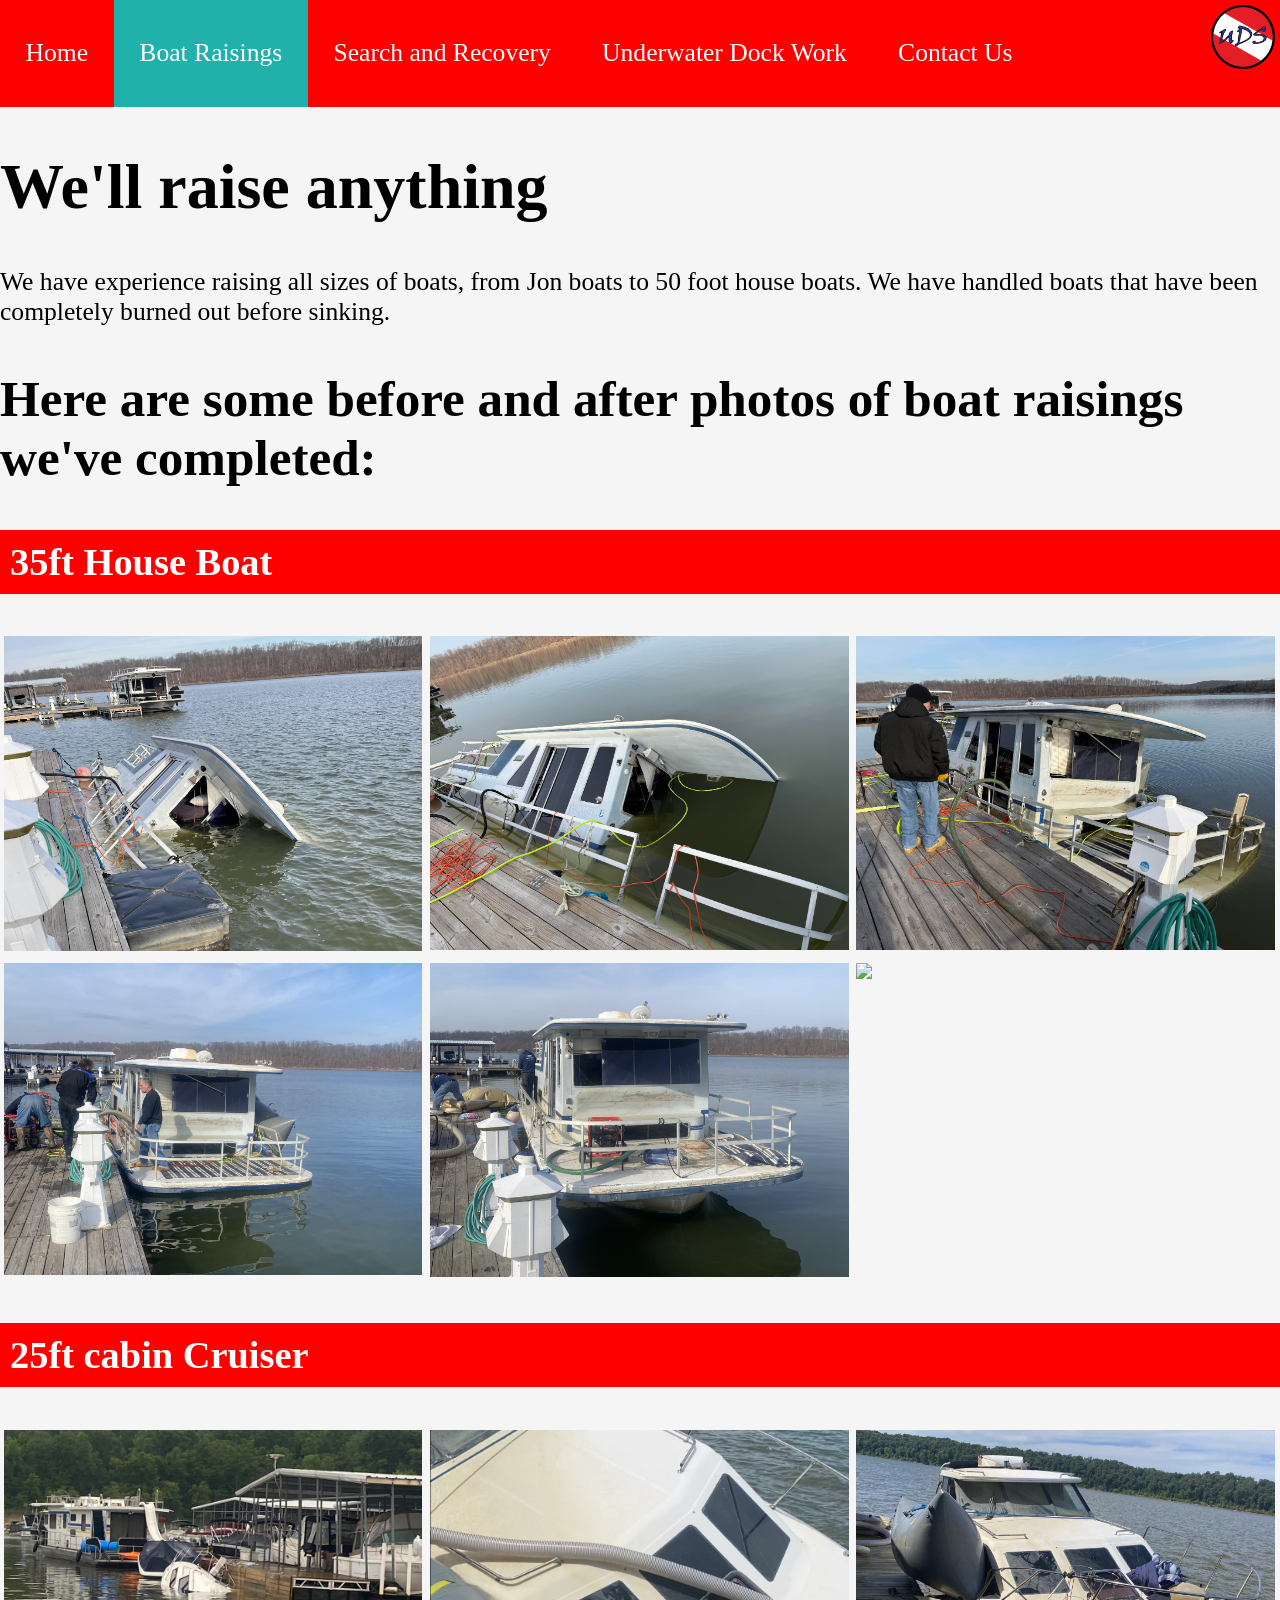
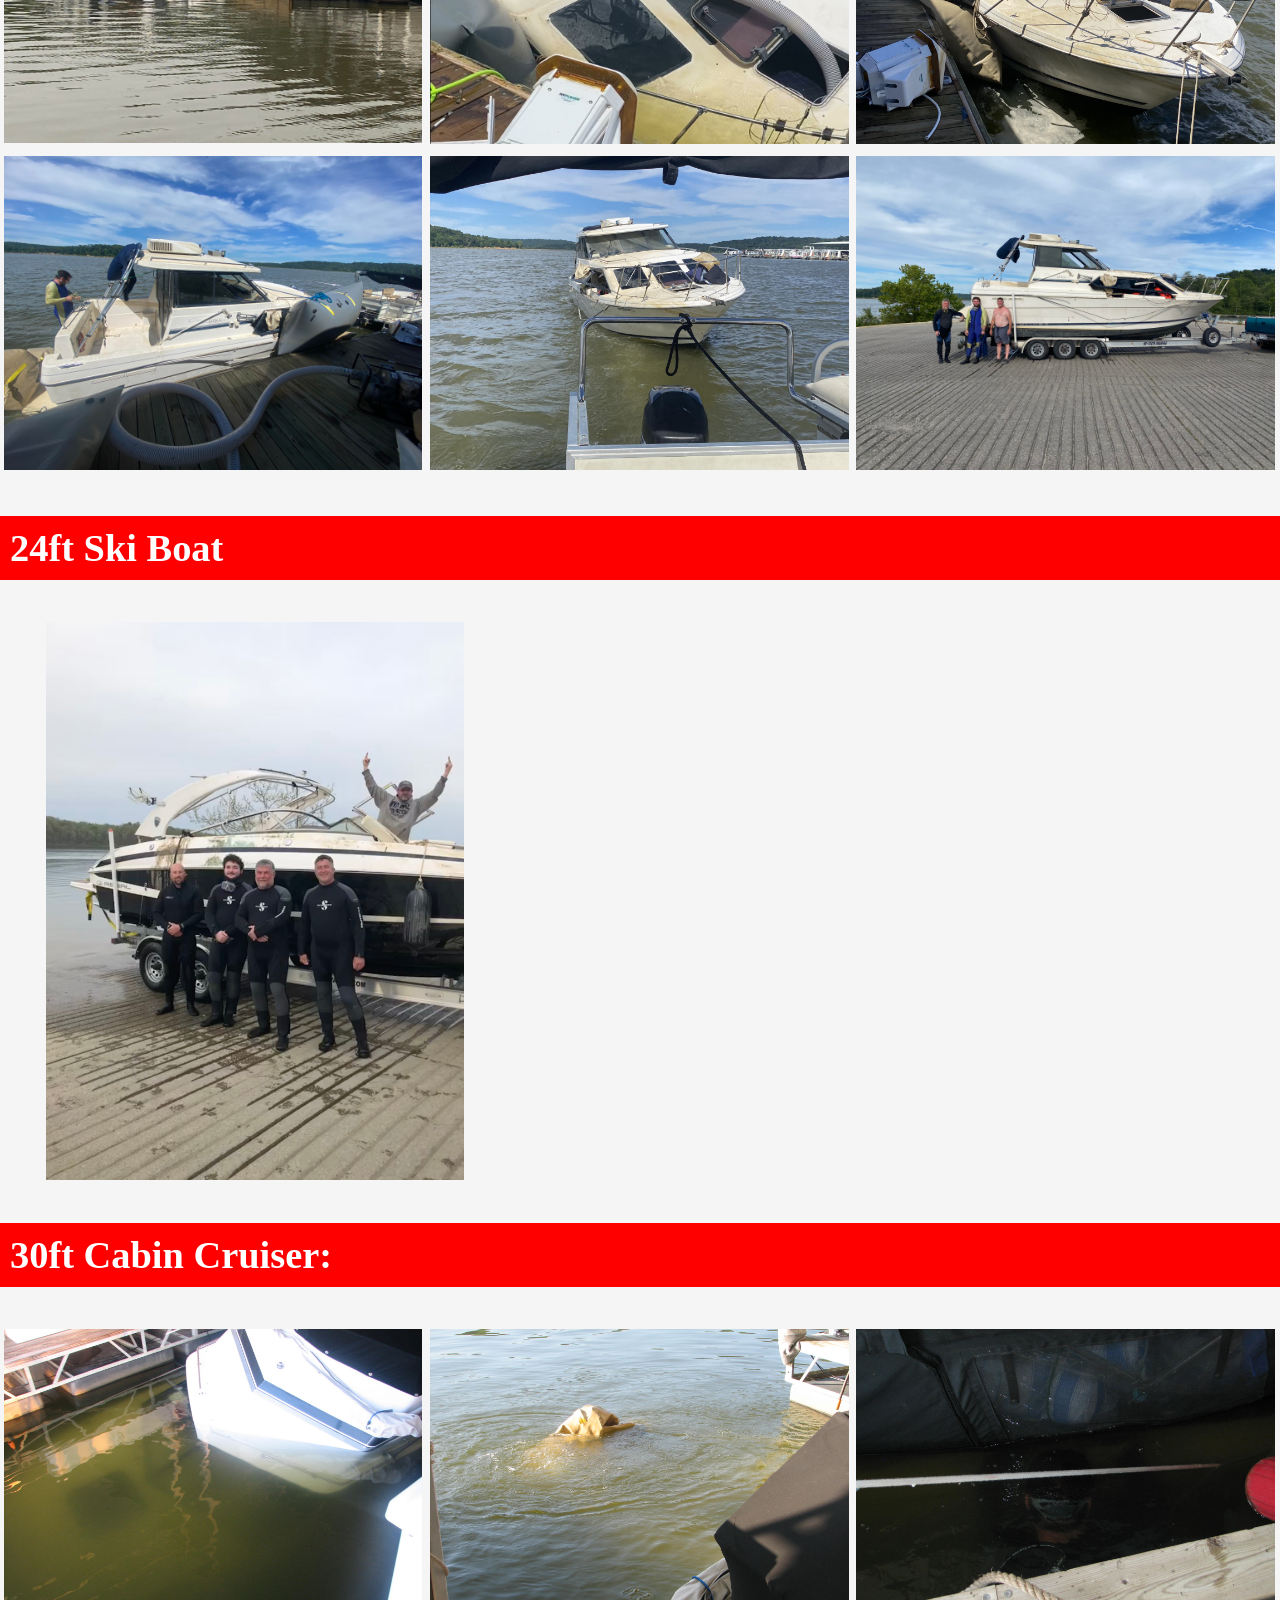
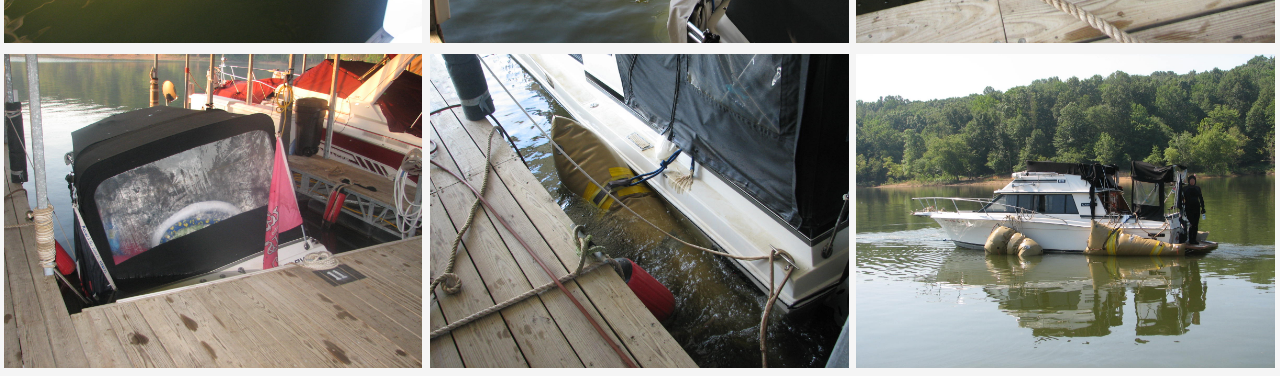
==== boatRaisings.html @ 9f6061a1 "Basic design and most of the layout for boat raising page done" ====
<!DOCTYPE html>
<html lang="en">
<head>
    <meta charset="UTF-8">
    <link rel="stylesheet" href="styles.css">
    <title>Underwater Diving Services</title>
    <link rel="icon" type="image/x-icon" href="image/png/Icon.png">
    <meta name="viewport" content="width=device-width, initial-scale=1.0">
</head>
<ul class="navbar">
    <li><a href="home.html">Home</a></li>
    <li><a href="boatRaisings.html" class="active">Boat Raisings</a></li>
    <li><a href="searchAndRecovery.html">Search and Recovery </a></li>
    <li><a href="underwaterDockWork.html">Underwater Dock Work</a></li>
    <li><a href="contactus.html">Contact Us</a></li>
    <li class="right"><img src="image/png/Logo.png" alt="UDS Logo"></li>
</ul>
<body>
    <h1>We'll raise anything</h1>
    <p>We have experience raising all sizes of boats, from Jon boats to 50 foot house boats. We have handled boats that have been completely burned out before sinking.</p>
    <h2>Here are some before and after photos of boat raisings we've completed:</h2>
    <h3 class="bar">35ft House Boat</h3>
    <div class="gallery">
        <div class="gallery-item">
            <img src="image/jpeg/Boat_Raising/2026/1.jpeg">
        </div>
        <div class="gallery-item">
            <img src="image/jpeg/Boat_Raising/2026/2.jpeg">
        </div>
        <div class="gallery-item">
            <img src="image/jpeg/Boat_Raising/2026/3.jpeg">
        </div>
        <div class="gallery-item">
            <img src="image/jpeg/Boat_Raising/2026/4.jpeg">
        </div>
        <div class="gallery-item">
            <img src="image/jpeg/Boat_Raising/2026/5.jpeg">
        </div>
        <div class="gallery-item">
            <img src="image/jpeg/Boat_Raising/2026/6.jpeg">
        </div>
    </div>

    <h3 class="bar">25ft cabin Cruiser</h3>
    <div class="gallery">
        <div class="gallery-item">
            <img src="image/jpeg/Boat_Raising/2024/1.jpeg">
        </div>
        <div class="gallery-item">
            <img src="image/jpeg/Boat_Raising/2024/2.jpg">
        </div>
        <div class="gallery-item">
            <img src="image/jpeg/Boat_Raising/2024/3.jpeg">
        </div>
        <div class="gallery-item">
            <img src="image/jpeg/Boat_Raising/2024/4.jpeg">
        </div>
        <div class="gallery-item">
            <img src="image/jpeg/Boat_Raising/2024/5.jpeg">
        </div>
        <div class="gallery-item">
            <img src="image/jpeg/Boat_Raising/2024/6.jpeg">
        </div>
    </div>

    
    <h3 class="bar">24ft Ski Boat</h3>
    <div class="gallery">
        <div class="gallery-item">
            <img src="image/jpeg/Boat_Raising/2022/6.jpeg" alt="Completed boat raising with boat on trailer" width="29%" style="margin-left: 10%; margin-right: 10%; float: left;"></img>
        </div>
    </div>
    <h3 class="bar">30ft Cabin Cruiser:</h3>
    <div class="gallery">
        <div class="gallery-item">
            <img src="image/jpeg/Boat_Raising/2011/1.JPG">
        </div>
        <div class="gallery-item">
            <img src="image/jpeg/Boat_Raising/2011/2.JPG">
        </div>
        <div class="gallery-item">
            <img src="image/jpeg/Boat_Raising/2011/3.JPG">
        </div>
        <div class="gallery-item">
            <img src="image/jpeg/Boat_Raising/2011/4.JPG">
        </div>
        <div class="gallery-item">
            <img src="image/jpeg/Boat_Raising/2011/5.JPG">
        </div>
        <div class="gallery-item">
            <img src="image/jpeg/Boat_Raising/2011/6.JPG">
        </div>
    </div>
      
</body>
</html>
---- styles.css ----
body {
    background-color: whitesmoke;
    margin: 0;
}

h1 {
  font-size: 5vw;
}
h2 {
  font-size: 4vw;
}
h3 {
  font-size: 3vw;
}
p {
  font-size: 2vw;
}

h3.bar {
  background-color: red;
  color: white;
  padding: 10px;
}


ul.navbar {
  list-style-type: none;
  margin: 0;
  padding: 0;
  overflow: hidden;
  background-color: red;
}

ul.navbar li {
  float: left;
}

ul.navbar li a{
  display: block;
  color: white;
  text-align: center;
  padding: 3vw 2vw;
  text-decoration: none;
  font-size: 2vw;
}

ul.navbar li a:hover {
  background-color: darkred;
}

ul.navbar li a.active {
  background-color: lightseagreen;
}

ul.navbar li.right {
    float: right;
}

ul.navbar li img {
    display: block;
    height: 5vw;
    width: auto;
    padding: 5px;
}

div.twoColumn {
    float: left;
    width: 50%;
    box-sizing: border-box;
    padding: 10px;
}

div.gallery {
  display: flex;
  flex-wrap: wrap;
  justify-content: flex-start;
}

@media screen and (min-width: 500px) {
  div.gallery-item {
    margin: .3%;
    border: .5% solid #ccc;
    width: 32.70%;
  }
}
@media screen and (max-width: 500px) {
  div.gallery-item {
    margin: .25%;
    border: .5% solid #ccc;
    width: 49%;
  }

  p {
    font-size: 3vw;
  }
}

div.gallery-item img {
  width: 100%;
  height: auto;
}
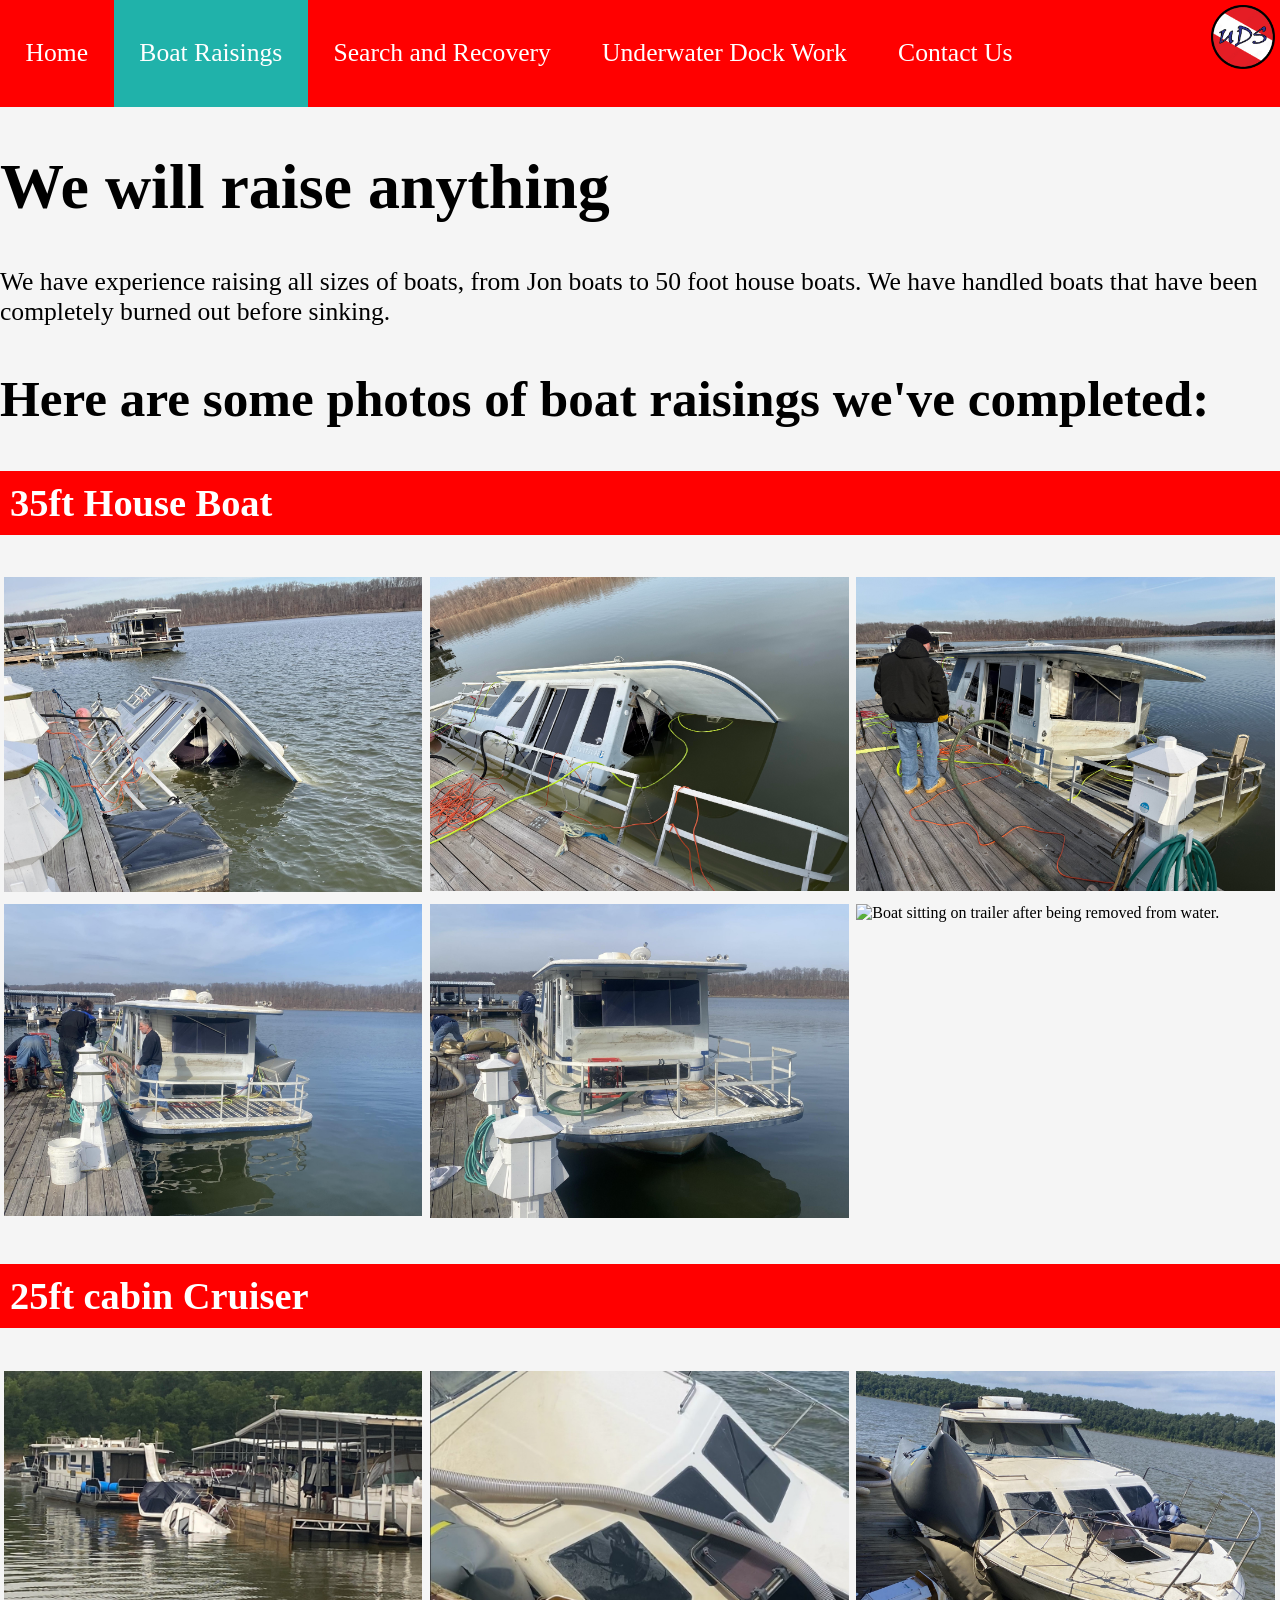
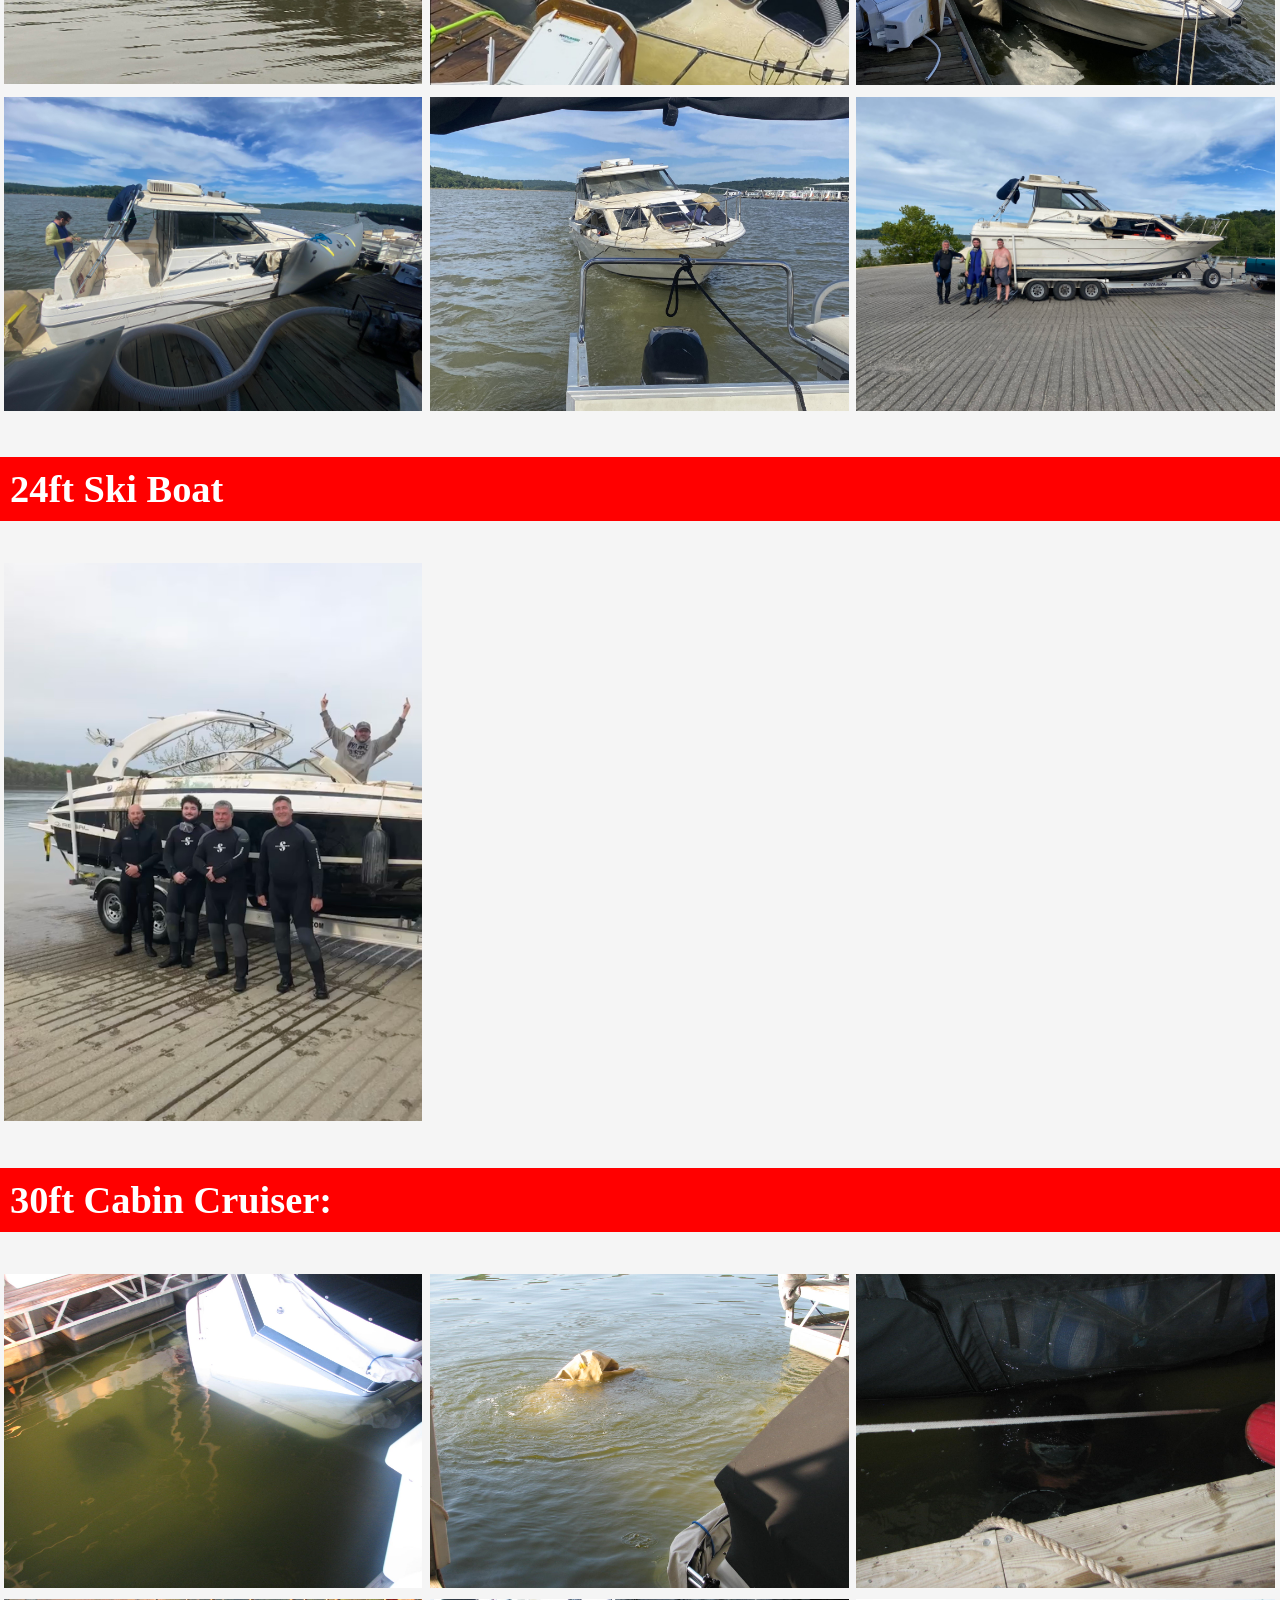
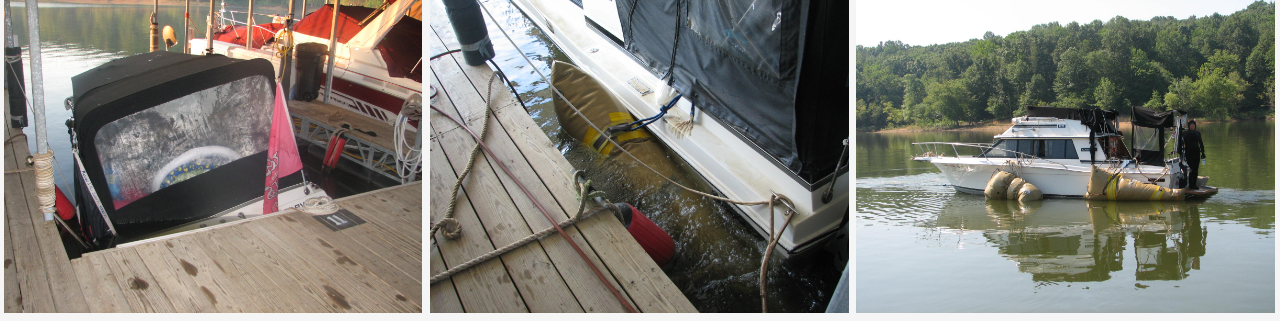
==== commit 6857f668: "added alt text to images" ====
--- a/boatRaisings.html
+++ b/boatRaisings.html
@@ -16,79 +16,83 @@
     <li class="right"><img src="image/png/Logo.png" alt="UDS Logo"></li>
 </ul>
 <body>
-    <h1>We'll raise anything</h1>
-    <p>We have experience raising all sizes of boats, from Jon boats to 50 foot house boats. We have handled boats that have been completely burned out before sinking.</p>
-    <h2>Here are some before and after photos of boat raisings we've completed:</h2>
-    <h3 class="bar">35ft House Boat</h3>
-    <div class="gallery">
-        <div class="gallery-item">
-            <img src="image/jpeg/Boat_Raising/2026/1.jpeg">
+    <div class="margins">
+        <h1>We will raise anything</h1>
+        <p>We have experience raising all sizes of boats, from Jon boats to 50 
+            foot house boats. We have handled boats that have been completely 
+            burned out before sinking.</p>
+        <h2>Here are some photos of boat raisings we've completed:</h2>
+        <h3 class="bar">35ft House Boat</h3>
+        <div class="gallery">
+            <div class="gallery-item">
+                <img src="image/jpeg/Boat_Raising/2026/1.jpeg" alt="Boat resting on it's side on the lake bed.">
+            </div>
+            <div class="gallery-item">
+                <img src="image/jpeg/Boat_Raising/2026/2.jpeg"  alt="Boat resting on it's side on the lake bed with Lift bags attached.">
+            </div>
+            <div class="gallery-item">
+                <img src="image/jpeg/Boat_Raising/2026/3.jpeg" alt="Boat with water line at the railing tilted slightly to starboard.">
+            </div>
+            <div class="gallery-item">
+                <img src="image/jpeg/Boat_Raising/2026/4.jpeg" alt="Boat with the water line just below the deck.">
+            </div>
+            <div class="gallery-item">
+                <img src="image/jpeg/Boat_Raising/2026/5.jpeg" alt="Boat resting as normal with lift bags removed.">
+            </div>
+            <div class="gallery-item">
+                <img src="image/jpeg/Boat_Raising/2026/6.jpeg" alt="Boat sitting on trailer after being removed from water.">
+            </div>
         </div>
-        <div class="gallery-item">
-            <img src="image/jpeg/Boat_Raising/2026/2.jpeg">
+
+        <h3 class="bar">25ft cabin Cruiser</h3>
+        <div class="gallery">
+            <div class="gallery-item">
+                <img src="image/jpeg/Boat_Raising/2024/1.jpeg" alt="Rear end of boat sitting on lake bottom with the bow being held at surface by dock lines.">
+            </div>
+            <div class="gallery-item">
+                <img src="image/jpeg/Boat_Raising/2024/2.jpg" alt="Boat being pumped out after being raised by lift bags.">
+            </div>
+            <div class="gallery-item">
+                <img src="image/jpeg/Boat_Raising/2024/3.jpeg" alt="Boat floating as normal with lift bags still attached.">
+            </div>
+            <div class="gallery-item">
+                <img src="image/jpeg/Boat_Raising/2024/4.jpeg" alt="Boat floating as normal while lift bags are being removed.">
+            </div>
+            <div class="gallery-item">
+                <img src="image/jpeg/Boat_Raising/2024/5.jpeg" alt="Boat being towed to boat ramp where trailer is waiting.">
+            </div>
+            <div class="gallery-item">
+                <img src="image/jpeg/Boat_Raising/2024/6.jpeg" alt="Boat on trailer after being removed from water with divers standing infront of the boat.">
+            </div>
         </div>
-        <div class="gallery-item">
-            <img src="image/jpeg/Boat_Raising/2026/3.jpeg">
+
+        
+        <h3 class="bar">24ft Ski Boat</h3>
+        <div class="gallery">
+            <div class="gallery-item">
+                <img src="image/jpeg/Boat_Raising/2022/6.jpeg" alt="Completed boat raising with boat on trailer"></img>
+            </div>
         </div>
-        <div class="gallery-item">
-            <img src="image/jpeg/Boat_Raising/2026/4.jpeg">
-        </div>
-        <div class="gallery-item">
-            <img src="image/jpeg/Boat_Raising/2026/5.jpeg">
-        </div>
-        <div class="gallery-item">
-            <img src="image/jpeg/Boat_Raising/2026/6.jpeg">
-        </div>
-    </div>
-
-    <h3 class="bar">25ft cabin Cruiser</h3>
-    <div class="gallery">
-        <div class="gallery-item">
-            <img src="image/jpeg/Boat_Raising/2024/1.jpeg">
-        </div>
-        <div class="gallery-item">
-            <img src="image/jpeg/Boat_Raising/2024/2.jpg">
-        </div>
-        <div class="gallery-item">
-            <img src="image/jpeg/Boat_Raising/2024/3.jpeg">
-        </div>
-        <div class="gallery-item">
-            <img src="image/jpeg/Boat_Raising/2024/4.jpeg">
-        </div>
-        <div class="gallery-item">
-            <img src="image/jpeg/Boat_Raising/2024/5.jpeg">
-        </div>
-        <div class="gallery-item">
-            <img src="image/jpeg/Boat_Raising/2024/6.jpeg">
-        </div>
-    </div>
-
-    
-    <h3 class="bar">24ft Ski Boat</h3>
-    <div class="gallery">
-        <div class="gallery-item">
-            <img src="image/jpeg/Boat_Raising/2022/6.jpeg" alt="Completed boat raising with boat on trailer" width="29%" style="margin-left: 10%; margin-right: 10%; float: left;"></img>
-        </div>
-    </div>
-    <h3 class="bar">30ft Cabin Cruiser:</h3>
-    <div class="gallery">
-        <div class="gallery-item">
-            <img src="image/jpeg/Boat_Raising/2011/1.JPG">
-        </div>
-        <div class="gallery-item">
-            <img src="image/jpeg/Boat_Raising/2011/2.JPG">
-        </div>
-        <div class="gallery-item">
-            <img src="image/jpeg/Boat_Raising/2011/3.JPG">
-        </div>
-        <div class="gallery-item">
-            <img src="image/jpeg/Boat_Raising/2011/4.JPG">
-        </div>
-        <div class="gallery-item">
-            <img src="image/jpeg/Boat_Raising/2011/5.JPG">
-        </div>
-        <div class="gallery-item">
-            <img src="image/jpeg/Boat_Raising/2011/6.JPG">
+        <h3 class="bar">30ft Cabin Cruiser:</h3>
+        <div class="gallery">
+            <div class="gallery-item">
+                <img src="image/jpeg/Boat_Raising/2011/1.JPG" alt="Resting on the bottom inside of it's dock slip.">
+            </div>
+            <div class="gallery-item">
+                <img src="image/jpeg/Boat_Raising/2011/2.JPG" alt="Lift bags being installed on the boat.">
+            </div>
+            <div class="gallery-item">
+                <img src="image/jpeg/Boat_Raising/2011/3.JPG" alt="Diver working in between the boat and the dock.">
+            </div>
+            <div class="gallery-item">
+                <img src="image/jpeg/Boat_Raising/2011/4.JPG" alt="Boat partway raised inside of the dock slip.">
+            </div>
+            <div class="gallery-item">
+                <img src="image/jpeg/Boat_Raising/2011/5.JPG" alt="Boat approaching the surface inside the dock slip.">
+            </div>
+            <div class="gallery-item">
+                <img src="image/jpeg/Boat_Raising/2011/6.JPG" alt="Boat being towed to the boat ramp.">
+            </div>
         </div>
     </div>
       
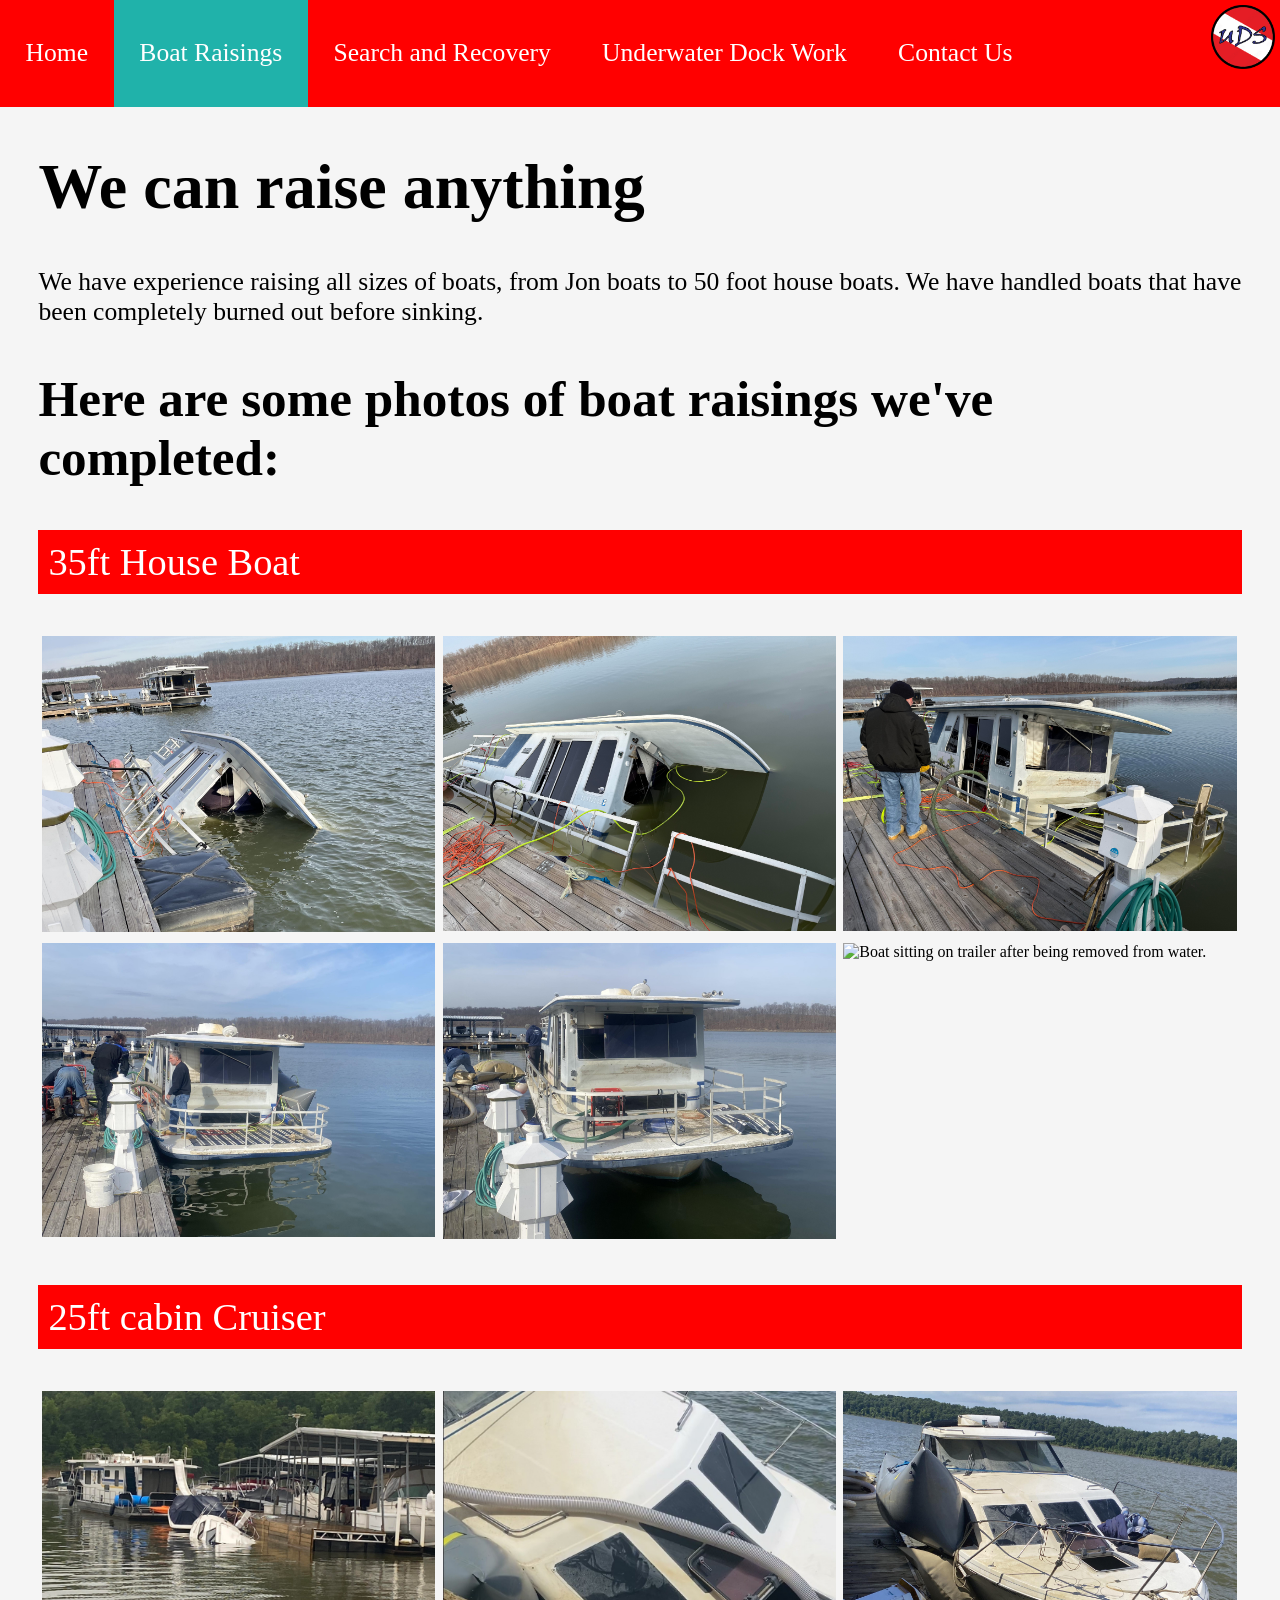
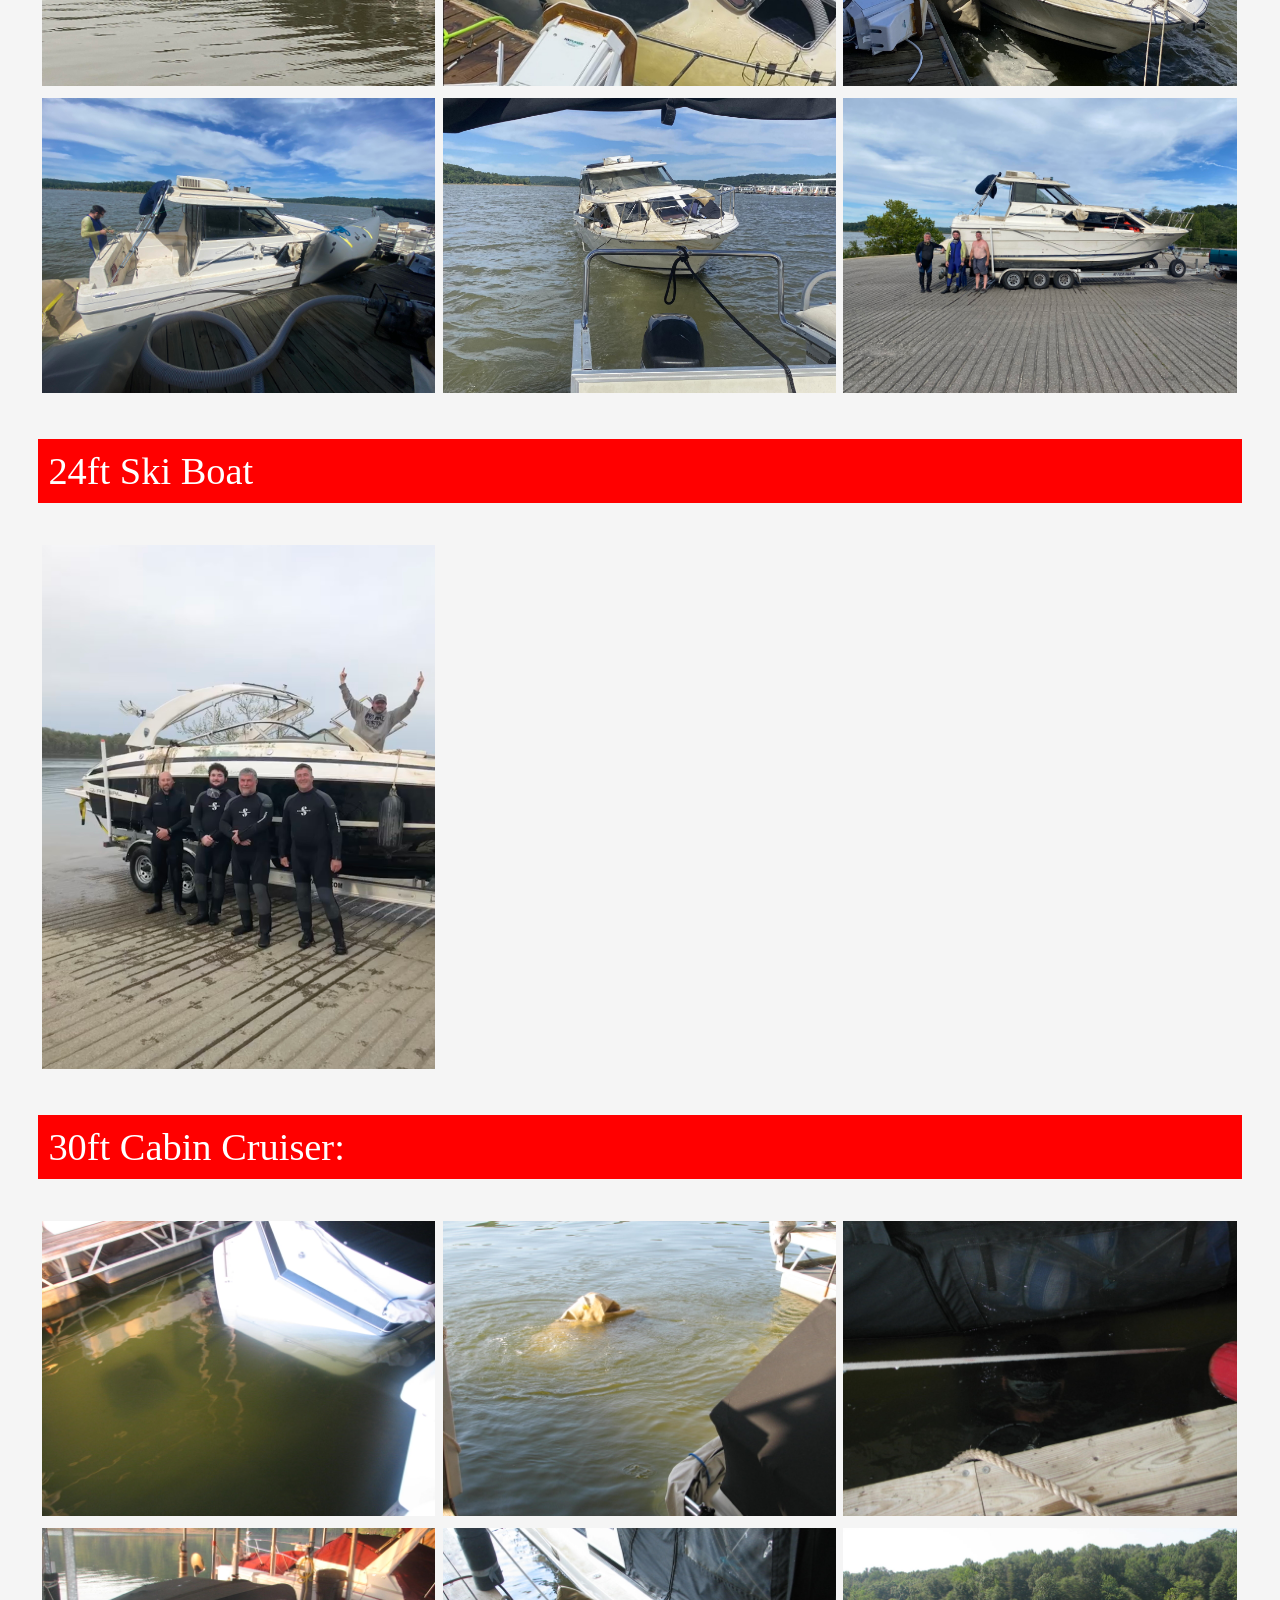
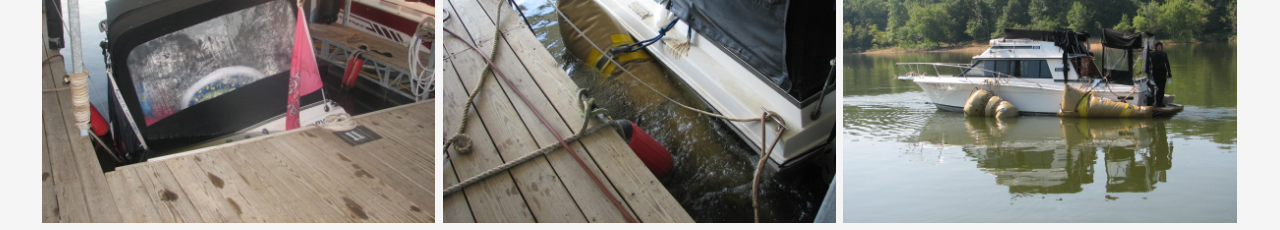
==== commit ff82dfa3: "Push all" ====
--- a/boatRaisings.html
+++ b/boatRaisings.html
@@ -17,7 +17,7 @@
 </ul>
 <body>
     <div class="margins">
-        <h1>We will raise anything</h1>
+        <h1>We can raise anything</h1>
         <p>We have experience raising all sizes of boats, from Jon boats to 50 
             foot house boats. We have handled boats that have been completely 
             burned out before sinking.</p>
--- a/styles.css
+++ b/styles.css
@@ -1,6 +1,7 @@
 body {
     background-color: whitesmoke;
     margin: 0;
+    
 }
 
 h1 {
@@ -11,12 +12,13 @@
 }
 h3 {
   font-size: 3vw;
+  font-weight: normal;
 }
 p {
   font-size: 2vw;
 }
 
-h3.bar {
+h3.bar, h2.bar {
   background-color: red;
   color: white;
   padding: 10px;
@@ -98,4 +100,9 @@
 div.gallery-item img {
   width: 100%;
   height: auto;
-}+}
+
+div.margins {
+  margin-left: 3vw;
+  margin-right: 3vw;
+}
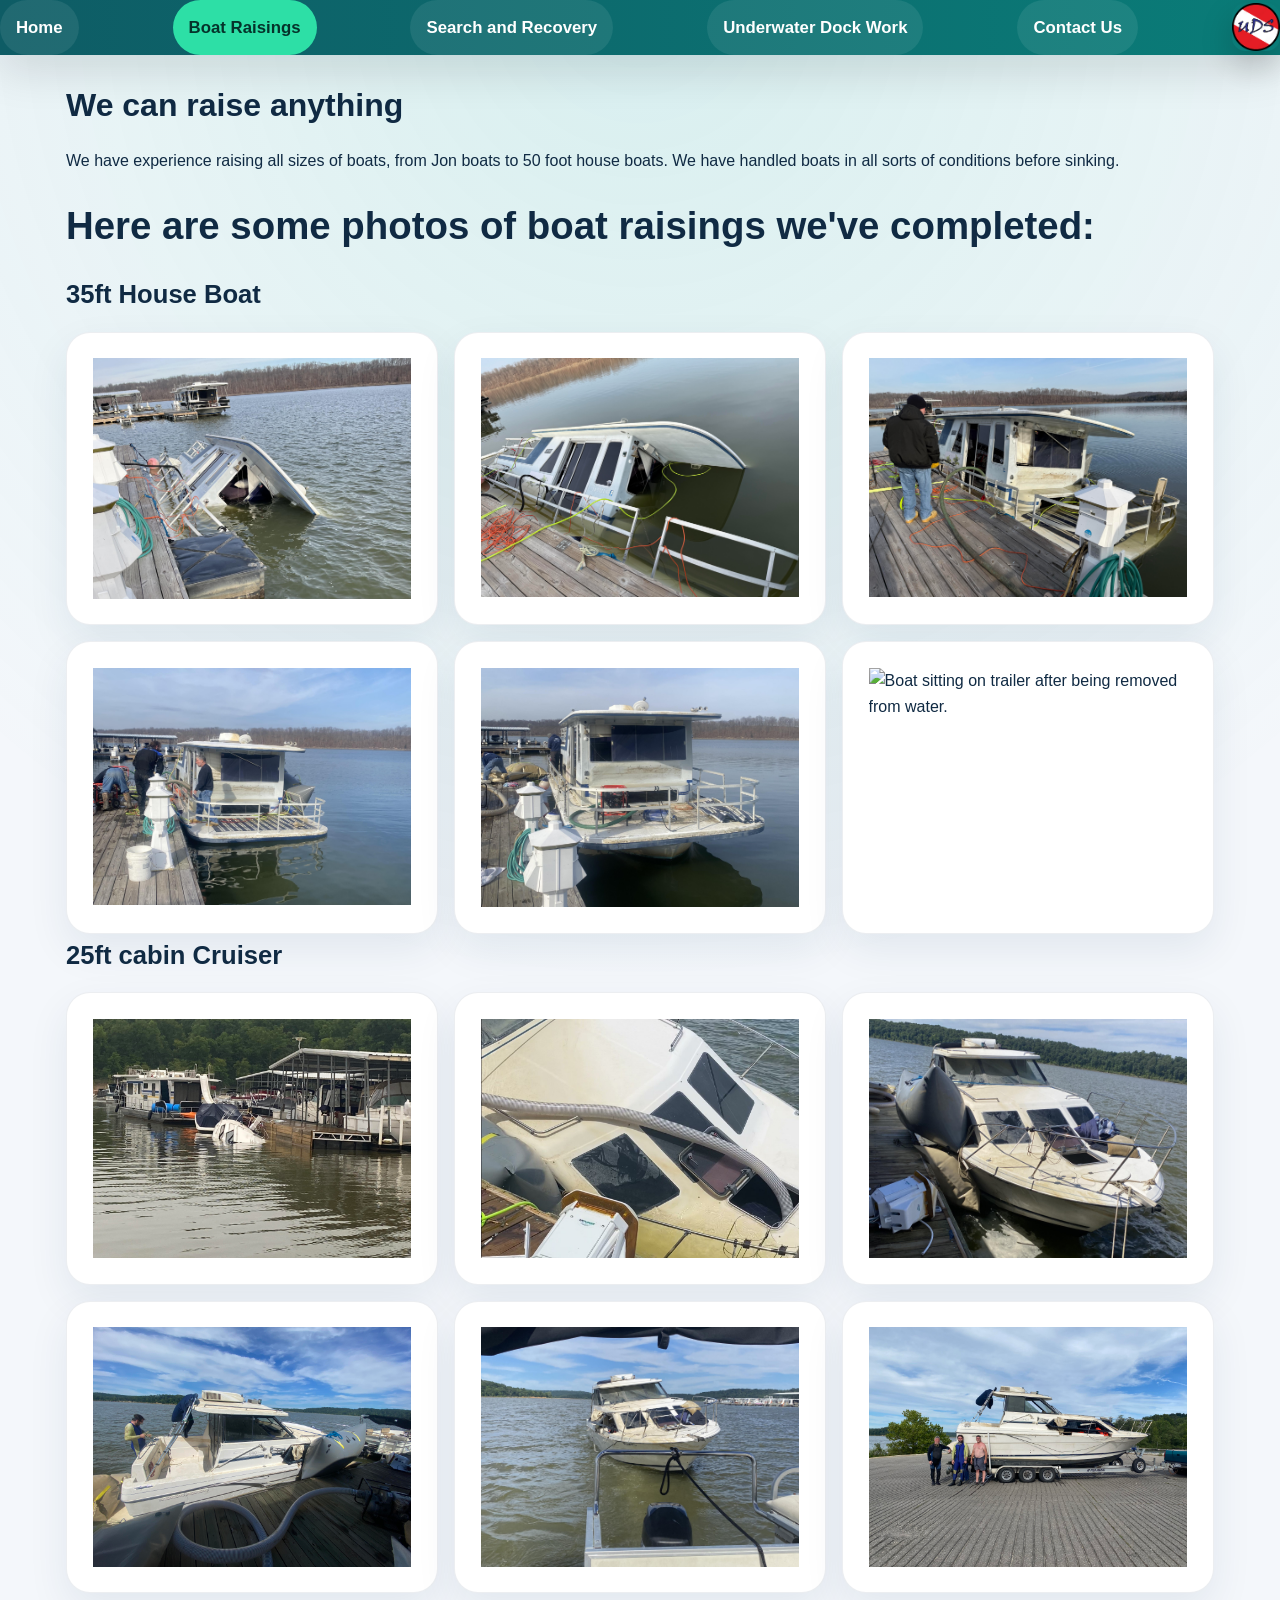
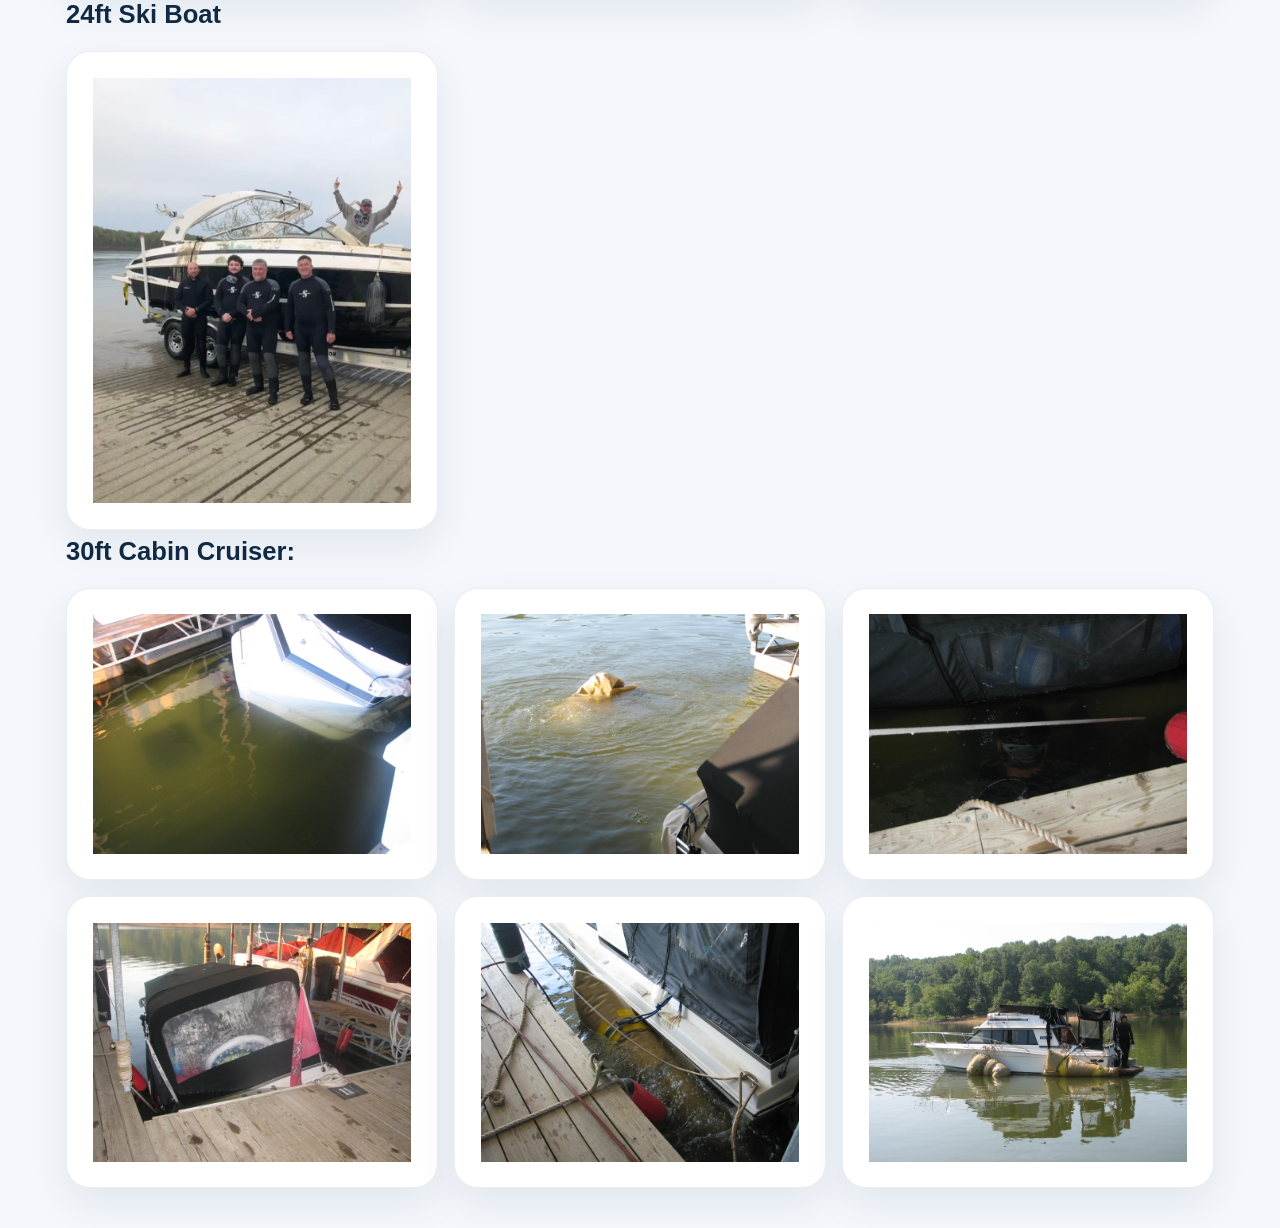
==== commit 81a6b9da: "Push ui update" ====
--- a/boatRaisings.html
+++ b/boatRaisings.html
@@ -7,20 +7,22 @@
     <link rel="icon" type="image/x-icon" href="image/png/Icon.png">
     <meta name="viewport" content="width=device-width, initial-scale=1.0">
 </head>
-<ul class="navbar">
-    <li><a href="home.html">Home</a></li>
-    <li><a href="boatRaisings.html" class="active">Boat Raisings</a></li>
-    <li><a href="searchAndRecovery.html">Search and Recovery </a></li>
-    <li><a href="underwaterDockWork.html">Underwater Dock Work</a></li>
-    <li><a href="contactus.html">Contact Us</a></li>
-    <li class="right"><img src="image/png/Logo.png" alt="UDS Logo"></li>
+<body>
+<header>
+<ul class="navbar navbar-links">
+    <li><a class="brand" href="home.html">Home</a></li>
+    <li><a class="brand active" href="boatRaisings.html">Boat Raisings</a></li>
+    <li><a class="brand" href="searchAndRecovery.html">Search and Recovery</a></li>
+    <li><a class="brand" href="underwaterDockWork.html">Underwater Dock Work</a></li>
+    <li><a class="brand" href="contactus.html">Contact Us</a></li>
+    <li class="right"><img class="brand" src="image/png/Logo.png" alt="UDS Logo"></li>
 </ul>
-<body>
+</header>
+<main class="page-wrapper">
     <div class="margins">
         <h1>We can raise anything</h1>
         <p>We have experience raising all sizes of boats, from Jon boats to 50 
-            foot house boats. We have handled boats that have been completely 
-            burned out before sinking.</p>
+            foot house boats. We have handled boats in all sorts of conditions before sinking.</p>
         <h2>Here are some photos of boat raisings we've completed:</h2>
         <h3 class="bar">35ft House Boat</h3>
         <div class="gallery">
@@ -70,7 +72,7 @@
         <h3 class="bar">24ft Ski Boat</h3>
         <div class="gallery">
             <div class="gallery-item">
-                <img src="image/jpeg/Boat_Raising/2022/6.jpeg" alt="Completed boat raising with boat on trailer"></img>
+                <img src="image/jpeg/Boat_Raising/2022/6.jpeg" alt="Completed boat raising with boat on trailer">
             </div>
         </div>
         <h3 class="bar">30ft Cabin Cruiser:</h3>
@@ -96,5 +98,6 @@
         </div>
     </div>
       
+</main>
 </body>
 </html>
--- a/styles.css
+++ b/styles.css
@@ -1,108 +1,470 @@
+* {
+  box-sizing: border-box;
+}
+
+:root {
+  color-scheme: light;
+  font-family: "Inter", "Segoe UI", sans-serif;
+  color: #102a43;
+  background-color: #f4f7fb;
+}
+
+html {
+  scroll-behavior: smooth;
+}
+
 body {
-    background-color: whitesmoke;
-    margin: 0;
-    
-}
-
-h1 {
-  font-size: 5vw;
-}
-h2 {
-  font-size: 4vw;
-}
-h3 {
-  font-size: 3vw;
-  font-weight: normal;
-}
-p {
-  font-size: 2vw;
-}
-
-h3.bar, h2.bar {
-  background-color: red;
-  color: white;
-  padding: 10px;
-}
-
-
-ul.navbar {
-  list-style-type: none;
-  margin: 0;
-  padding: 0;
-  overflow: hidden;
-  background-color: red;
-}
-
-ul.navbar li {
-  float: left;
-}
-
-ul.navbar li a{
+  margin: 0;
+  min-height: 100vh;
+  background: radial-gradient(circle at top, rgba(45, 189, 166, 0.14), transparent 34%), #f4f7fb;
+  line-height: 1.6;
+}
+
+img {
+  max-width: 100%;
   display: block;
-  color: white;
-  text-align: center;
-  padding: 3vw 2vw;
-  text-decoration: none;
-  font-size: 2vw;
-}
-
-ul.navbar li a:hover {
-  background-color: darkred;
-}
-
-ul.navbar li a.active {
-  background-color: lightseagreen;
-}
-
-ul.navbar li.right {
-    float: right;
-}
-
-ul.navbar li img {
-    display: block;
-    height: 5vw;
-    width: auto;
-    padding: 5px;
-}
-
-div.twoColumn {
-    float: left;
-    width: 50%;
-    box-sizing: border-box;
-    padding: 10px;
-}
-
-div.gallery {
+}
+
+body,
+button,
+input,
+textarea,
+select {
+  font: 100%/1.65 "Inter", "Segoe UI", sans-serif;
+}
+
+.page-wrapper {
+  width: min(1180px, calc(100% - 2rem));
+  margin: 0 auto;
+  padding: 1.5rem 0 2.5rem;
+}
+
+.margins {
+  padding: 0 1rem;
+}
+
+header {
+  background: linear-gradient(90deg, #0e5c65 0%, #0a7c78 100%);
+  color: #fff;
+  position: sticky;
+  top: 0;
+  z-index: 20;
+  box-shadow: 0 16px 44px rgba(2, 20, 28, 0.12);
+}
+
+.navbar {
   display: flex;
   flex-wrap: wrap;
-  justify-content: flex-start;
-}
-
-@media screen and (min-width: 500px) {
-  div.gallery-item {
-    margin: .3%;
-    border: .5% solid #ccc;
-    width: 32.70%;
-  }
-}
-@media screen and (max-width: 500px) {
-  div.gallery-item {
-    margin: .25%;
-    border: .5% solid #ccc;
-    width: 49%;
-  }
-
-  p {
-    font-size: 3vw;
-  }
-}
-
-div.gallery-item img {
+  align-items: center;
+  justify-content: space-between;
+  gap: 0.75rem;
+  margin: 0 auto;
+  padding: 0.85rem 1.25rem;
+  list-style: none;
+  background: linear-gradient(90deg, #0e5c65 0%, #0a7c78 100%);
+}
+
+.navbar a.brand {
+  display: inline-flex;
+  align-items: center;
+  gap: 0.85rem;
+  text-decoration: none;
+  color: #fff;
+  font-weight: 700;
+  font-size: 1.05rem;
+}
+
+.navbar img.brand {
+  width: 3rem;
+  height: auto;
+  border-radius: 0.85rem;
+  box-shadow: 0 14px 32px rgba(0, 0, 0, 0.18);
+}
+
+.navbar-links,
+ul.navbar {
+  display: flex;
+  flex-wrap: wrap;
+  gap: 0.45rem;
+  margin: 0;
+  padding: 0;
+}
+
+.navbar-links li,
+ul.navbar li {
+  margin: 0;
+}
+
+.navbar-links a,
+ul.navbar li a {
+  display: inline-flex;
+  align-items: center;
+  justify-content: center;
+  padding: 0.85rem 1rem;
+  border-radius: 999px;
+  color: #fff;
+  text-decoration: none;
+  transition: transform 180ms ease, background-color 180ms ease, color 180ms ease;
+  background: rgba(255, 255, 255, 0.08);
+  font-size: clamp(0.95rem, 1.5vw, 1.1rem);
+}
+
+.navbar-links a:hover,
+.navbar-links a:focus-visible,
+ul.navbar li a:hover,
+ul.navbar li a:focus-visible {
+  background: rgba(255, 255, 255, 0.2);
+  transform: translateY(-1px);
+}
+
+.navbar-links a.active,
+ul.navbar li a.active {
+  background: #2ddfa6;
+  color: #05332b;
+}
+
+.hero {
+  display: grid;
+  gap: 2rem;
+  align-items: center;
+  padding: 2.75rem 0 2rem;
+}
+
+.hero-inner {
+  display: grid;
+  gap: 1.25rem;
+}
+
+.hero h1 {
+  margin: 0;
+  font-size: clamp(2.8rem, 6vw, 4.4rem);
+  letter-spacing: -0.04em;
+}
+
+.hero-home {
+  grid-template-columns: minmax(0, 1.4fr) minmax(0, 1fr);
+  gap: 2.5rem;
+  padding: 3rem 0 3.5rem;
+  background-image: url(image/Test_background_silhouette_crop.jpg);
+  background-repeat: no-repeat;
+  background-size: cover;
+  border-radius: 2rem;
+}
+
+.hero-home .hero-inner {
+  max-width: 42rem;
+}
+
+.hero-home .eyebrow {
+  display: inline-flex;
+  align-items: center;
+  gap: 0.5rem;
+  font-size: 0.95rem;
+  font-weight: 700;
+  color: #0a7c78;
+  text-transform: uppercase;
+  letter-spacing: 0.12em;
+}
+
+.hero-home p {
+  margin: 0;
+  max-width: 44rem;
+  color: #334e68;
+  font-size: clamp(1rem, 1.4vw, 1.15rem);
+}
+
+.hero-home .hero-visual {
+  display: grid;
+  gap: 1.5rem;
+  align-items: end;
+}
+
+.hero-home .hero-logo {
+  width: 100%;
+  max-width: 420px;
+  border-radius: 1.75rem;
+  box-shadow: 0 24px 60px rgba(2, 20, 28, 0.12);
+  justify-self: center;
+}
+
+.hero p.hero-description{
+  background: #e4e4f6ef;
+  border-radius: 1.25rem;
+  padding: 1.2rem 1.25rem;
+  border: 1px solid rgba(15, 46, 84, 0.08);
+  box-shadow: 0 12px 28px rgba(15, 46, 84, 0.08);
+}
+
+.hero-stats {
+  display: grid;
+  grid-template-columns: repeat(2, minmax(0, 1fr));
+  gap: 1rem;
+}
+
+.hero-stats div {
+  background: #fff;
+  border-radius: 1.25rem;
+  padding: 1.2rem 1.25rem;
+  border: 1px solid rgba(15, 46, 84, 0.08);
+  box-shadow: 0 12px 28px rgba(15, 46, 84, 0.08);
+}
+
+.hero-stats strong {
+  display: block;
+  font-size: 2rem;
+  color: #0a7c78;
+}
+
+.hero-stats p {
+  margin: 0.35rem 0 0;
+  color: #334e68;
+}
+
+.services-section {
+  margin-top: 3rem;
+}
+
+.section-header h2 {
+  margin: 0 0 0.5rem;
+  font-size: clamp(2rem, 3vw, 2.6rem);
+}
+
+.section-header p {
+  margin: 0;
+  color: #334e68;
+  max-width: 42rem;
+}
+
+.services-grid {
+  display: grid;
+  grid-template-columns: repeat(3, minmax(0, 1fr));
+  gap: 1.5rem;
+  margin-top: 1.75rem;
+}
+
+.service-card {
+  background: #fff;
+  border-radius: 1.5rem;
+  padding: 1.75rem;
+  box-shadow: 0 16px 40px rgba(15, 46, 84, 0.08);
+  border: 1px solid rgba(15, 46, 84, 0.08);
+}
+
+.service-card h3 {
+  margin-top: 0;
+}
+
+.service-card p {
+  color: #334e68;
+}
+
+@media (max-width: 980px) {
+  .hero-home {
+    grid-template-columns: 1fr;
+  }
+
+  .hero-stats {
+    grid-template-columns: 1fr 1fr;
+  }
+}
+
+@media (max-width: 720px) {
+  .contact-actions,
+  .hero-stats {
+    grid-template-columns: 1fr;
+  }
+
+  .content-grid,
+  .services-grid {
+    grid-template-columns: 1fr;
+  }
+
+  .hero-home {
+    padding: 2rem 0 2.5rem;
+  }
+}
+
+.contact-hero {
+  background: radial-gradient(circle at top left, rgba(45, 189, 166, 0.2), transparent 34%),
+    linear-gradient(180deg, #ffffff 0%, #eaf3f7 100%);
+  border-radius: 2rem;
+  padding: 3rem 2rem;
+  box-shadow: 0 18px 48px rgba(15, 46, 84, 0.1);
+}
+
+.contact-actions {
+  display: flex;
+  flex-wrap: wrap;
+  gap: 1rem;
+}
+
+.button {
+  display: inline-flex;
+  align-items: center;
+  justify-content: center;
+  padding: 0.95rem 1.45rem;
+  border-radius: 999px;
+  text-decoration: none;
+  font-weight: 700;
+  transition: transform 180ms ease, box-shadow 180ms ease, background-color 180ms ease;
+}
+
+.button:hover,
+.button:focus-visible {
+  transform: translateY(-1px);
+}
+
+.button-primary {
+  background: #0a7c78;
+  color: #fff;
+  box-shadow: 0 14px 30px rgba(10, 124, 120, 0.22);
+}
+
+.button-secondary {
+  background: #ffffff;
+  color: #0f4b58;
+  border: 1px solid rgba(15, 46, 84, 0.16);
+}
+
+.contact-grid {
+  display: grid;
+  grid-template-columns: repeat(2, minmax(0, 1fr));
+  gap: 1.5rem;
+  margin-top: 2rem;
+}
+
+.contact-list {
+  list-style: none;
+  padding: 0;
+  margin: 1rem 0 0;
+}
+
+.contact-list li {
+  margin-bottom: 0.9rem;
+  color: #334e68;
+}
+
+.contact-list a {
+  color: #0a7c78;
+  text-decoration: none;
+}
+
+.contact-list a:hover,
+.contact-list a:focus-visible {
+  text-decoration: underline;
+}
+
+.contact-meta {
+  display: grid;
+  gap: 1.25rem;
+}
+
+.contact-meta strong {
+  display: block;
+  color: #102a43;
+  margin-bottom: 0.35rem;
+}
+
+.contact-meta p {
+  margin: 0;
+  color: #334e68;
+}
+
+@media (max-width: 860px) {
+  .contact-grid {
+    grid-template-columns: 1fr;
+  }
+}
+
+.hero p {
+  margin: 0;
+  max-width: 42rem;
+  font-size: clamp(1rem, 1.35vw, 1.2rem);
+  color: #334e68;
+}
+
+.hero-logo {
+  width: 240px;
+  max-width: 100%;
+  border-radius: 1.5rem;
+  box-shadow: 0 24px 60px rgba(2, 20, 28, 0.12);
+  justify-self: center;
+}
+
+h1,
+h2,
+h3 {
+  color: #102a43;
+  margin: 0 0 1rem;
+}
+
+h2 {
+  font-size: clamp(1.65rem, 3vw, 2.6rem);
+}
+
+h3 {
+  font-size: clamp(1.3rem, 2vw, 1.85rem);
+}
+
+p {
+  margin: 0 0 1.25rem;
+}
+
+.content-grid {
+  display: grid;
+  grid-template-columns: repeat(2, minmax(0, 1fr));
+  gap: 1.5rem;
+}
+
+.content-card,
+.gallery-item {
+  background: #fff;
+  border-radius: 1.5rem;
+  padding: 1.6rem;
+  box-shadow: 0 16px 40px rgba(15, 46, 84, 0.08);
+  border: 1px solid rgba(15, 46, 84, 0.08);
+}
+
+.footer {
+  padding: 1.25rem 0 2rem;
+  text-align: center;
+  color: #526a7e;
+  font-size: 0.95rem;
+}
+
+.gallery {
+  display: grid;
+  grid-template-columns: repeat(3, minmax(220px, 1fr));
+  gap: 1rem;
+}
+
+.gallery-item img {
   width: 100%;
   height: auto;
 }
 
-div.margins {
-  margin-left: 3vw;
-  margin-right: 3vw;
-}
+div.twoColumn {
+  width: 100%;
+  padding: 0;
+}
+
+@media (max-width: 860px) {
+  .content-grid {
+    grid-template-columns: 1fr;
+  }
+}
+
+@media (max-width: 720px) {
+  .navbar {
+    justify-content: center;
+  }
+
+  .navbar-links {
+    justify-content: center;
+    width: 100%;
+  }
+
+  .hero {
+    padding: 1.75rem 0 1.5rem;
+  }
+}
